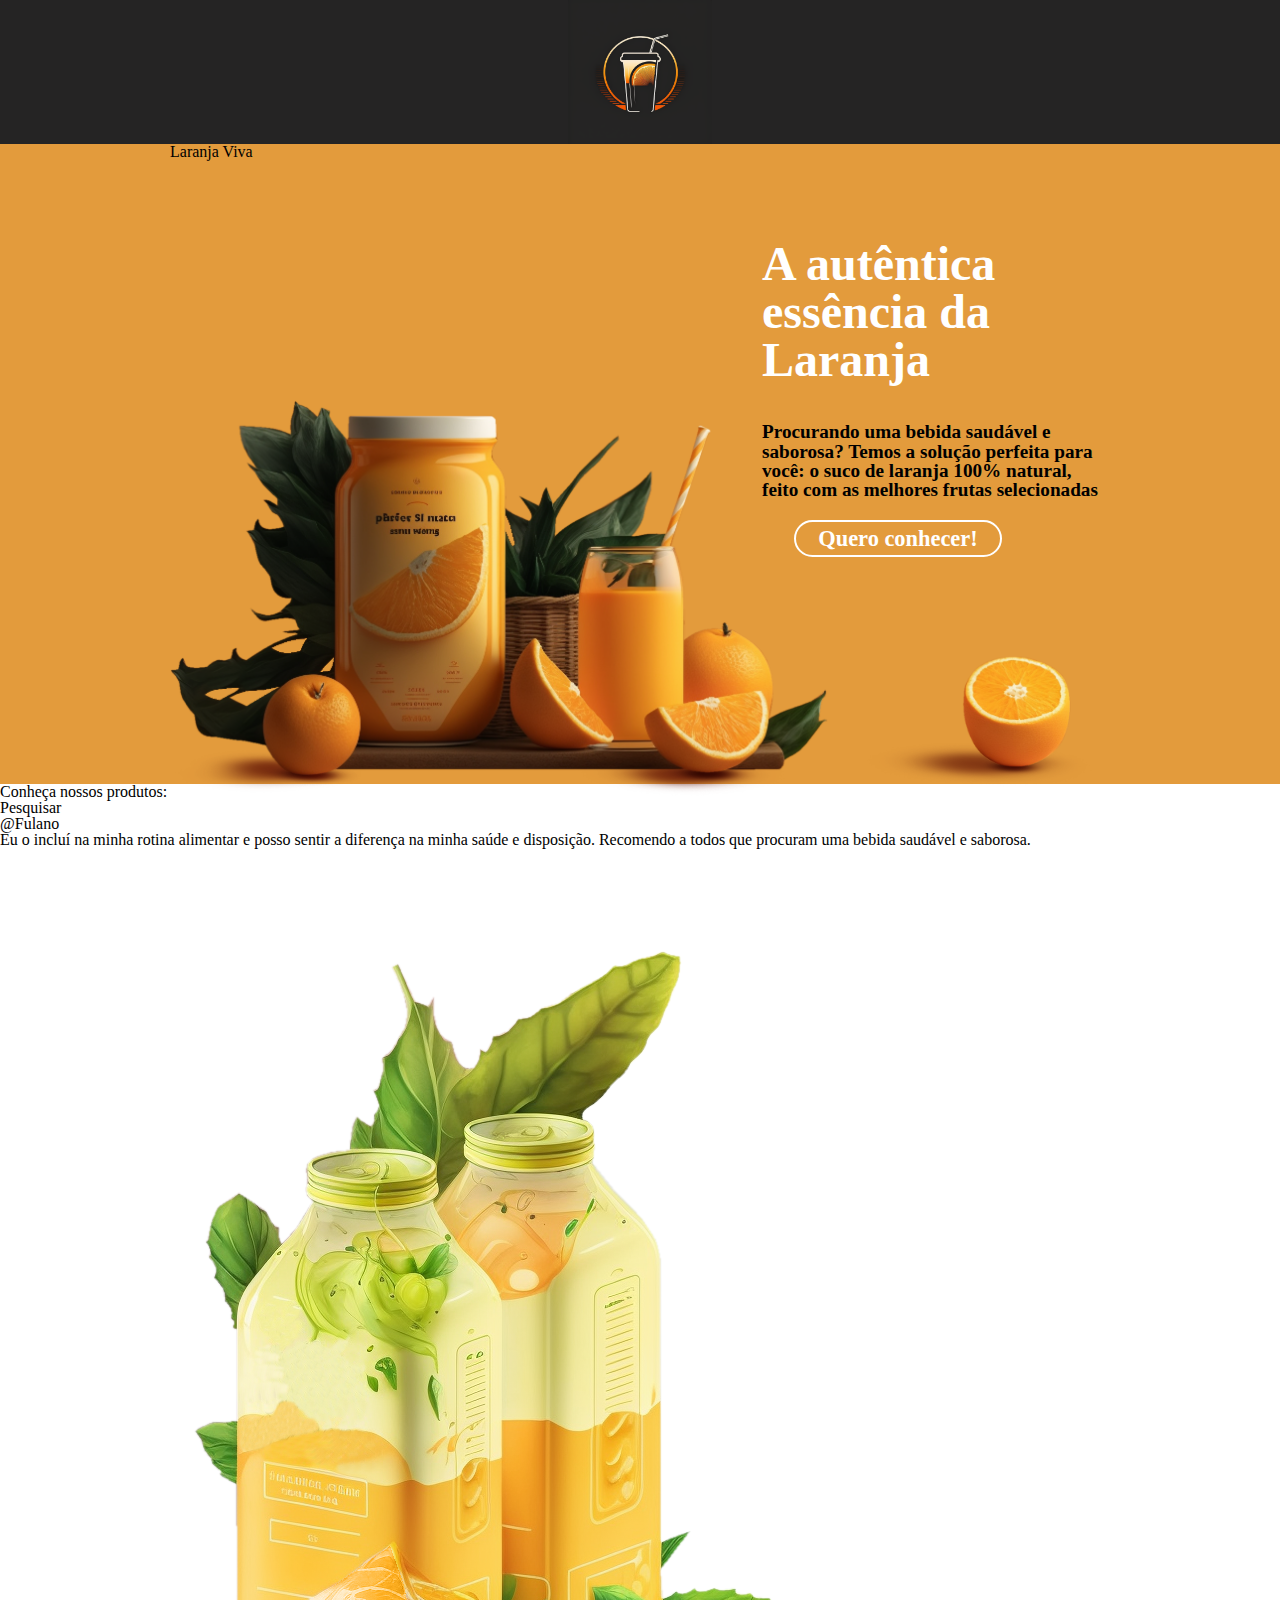
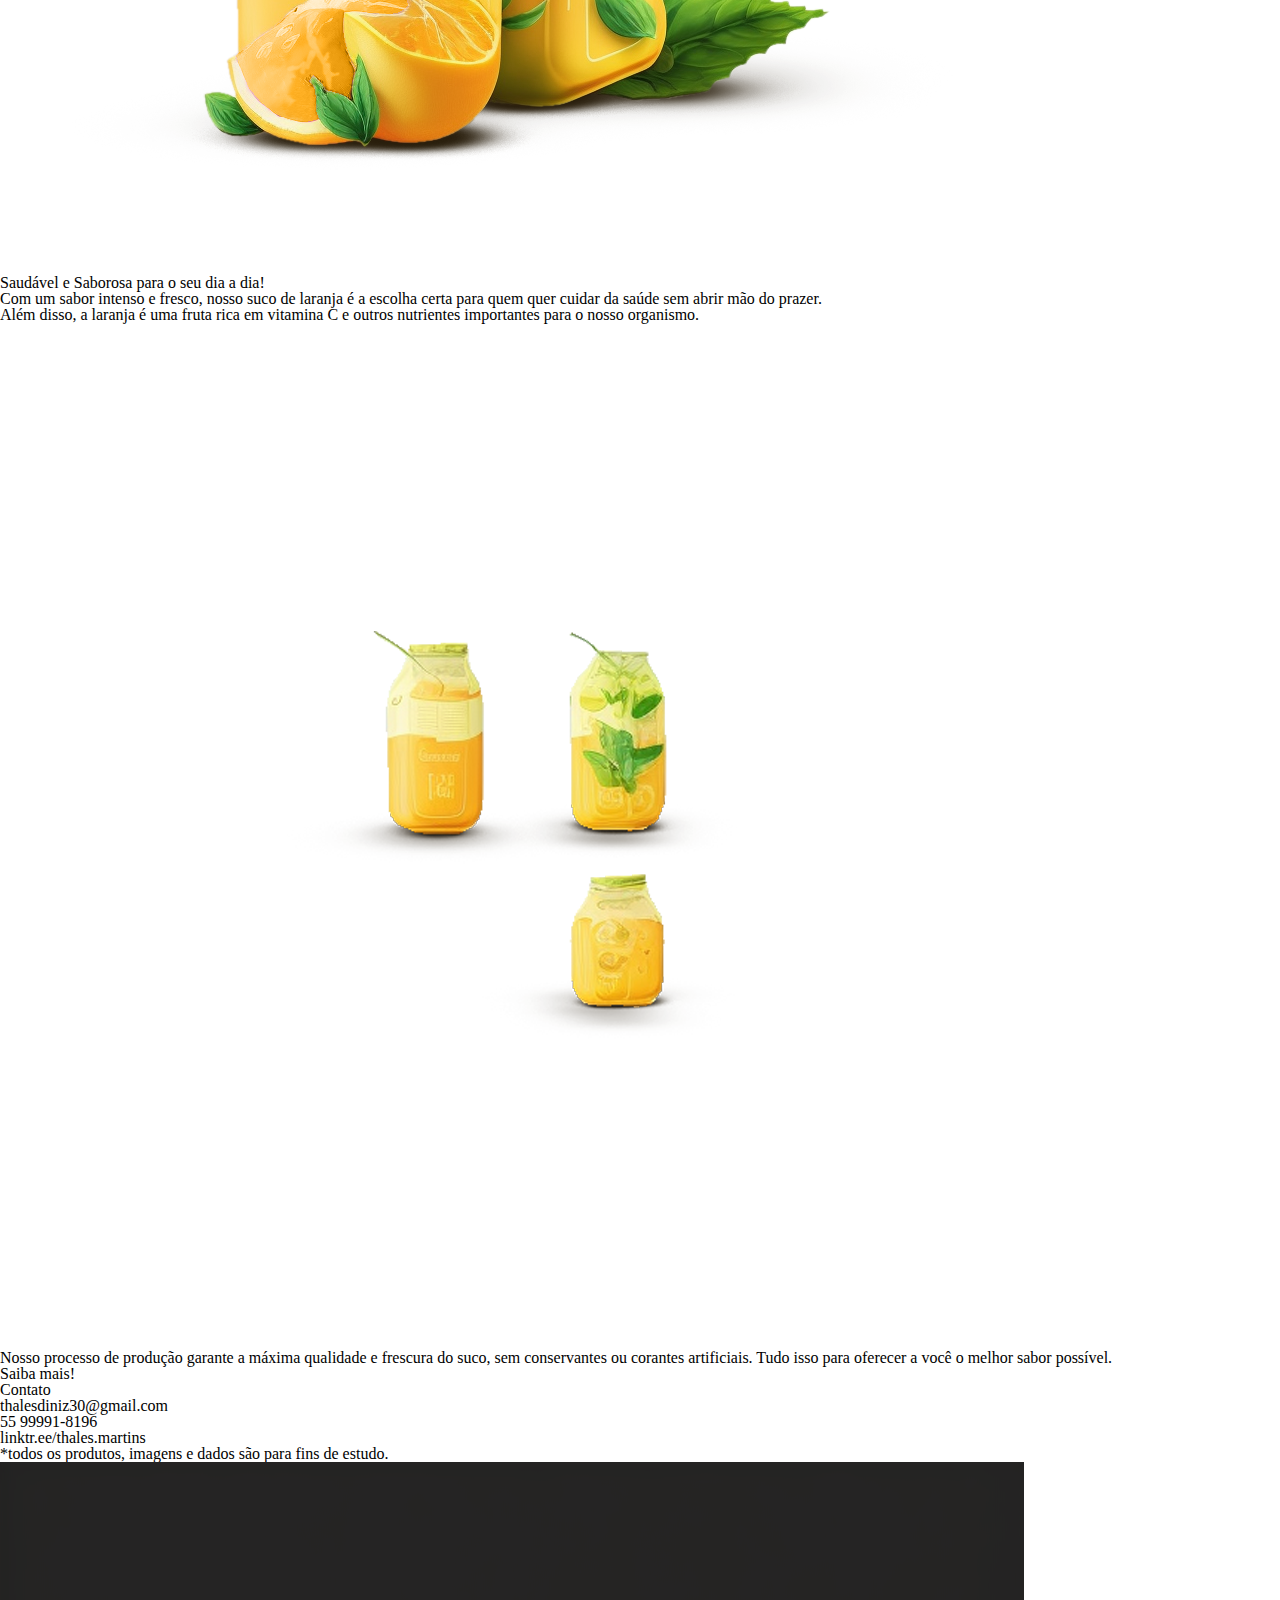
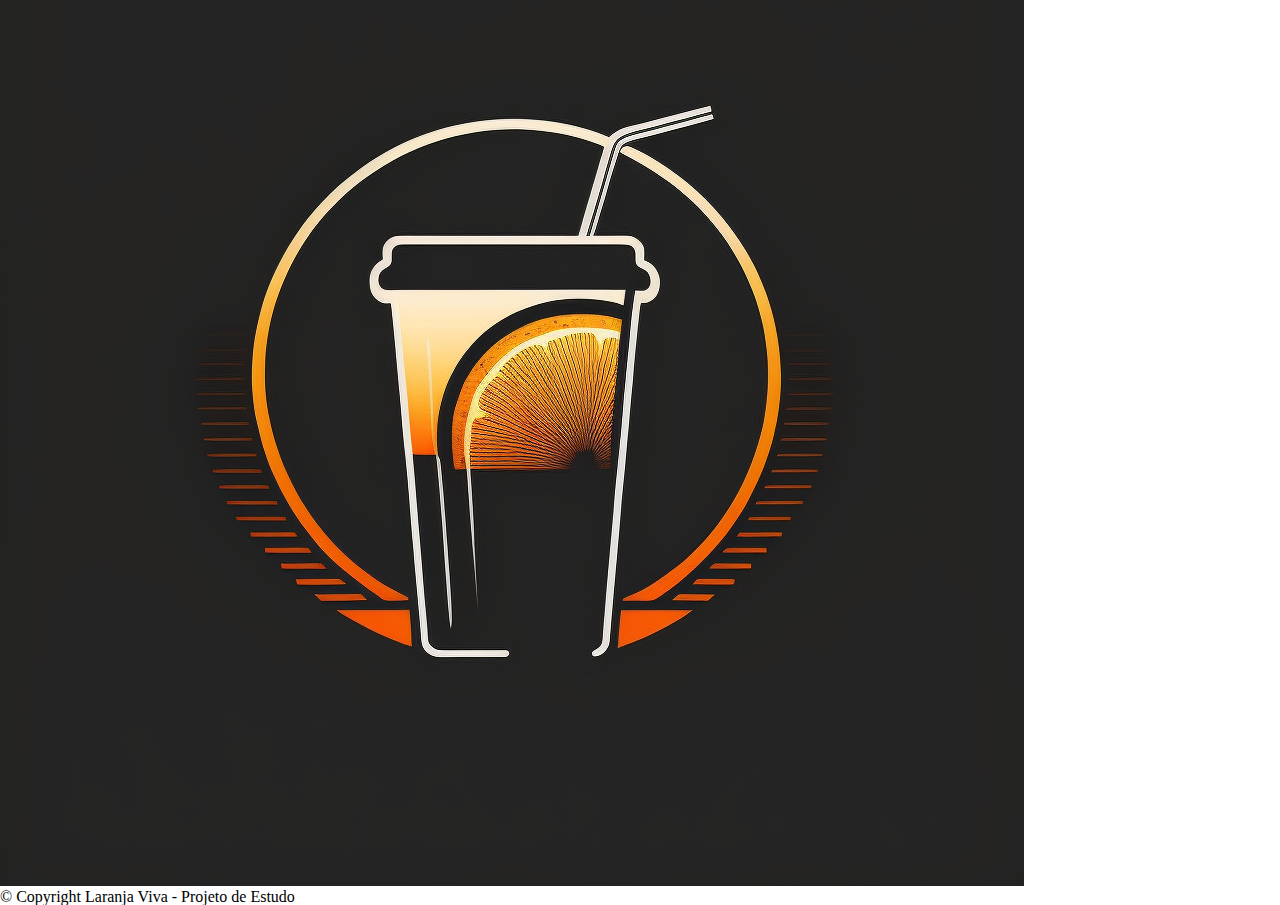
==== index.html @ 2e9c3662 "Add files via upload" ====
<!DOCTYPE html>
<html lang="pt-br">
    <head>
        <meta charset="UTF-8">
        <meta http-equiv="X-UA-Compatible" content="IE=edge">
        <meta name="viewport" content="width=device-width, initial-scale=1.0">

        <link rel="stylesheet" href="reset.css">
        <link rel="stylesheet" href="style.css">

        <title>Laranja Viva</title>
    </head>


    <body>
        <header>
            <div class="imagemCabecalho">
                <img src="imagens/logo.png">
            </div>
            
        </header>

        <main>

            <section class="landing">

                <div class="caixa">
                    <p id="titulo">Laranja Viva</p>

                    <div class="texto-principal">
                        <h1>A autêntica essência da Laranja</h1>

                        <p>Procurando uma bebida saudável e saborosa? Temos a solução perfeita para você: o suco de laranja 100% natural, feito com as melhores frutas selecionadas</p>

                        <p id="botao-conhecer">Quero conhecer!</p>
                    </div>

                    <div class="alinhamento-imagem"><img id="imagem-landing"src="imagens/landing-semfundo2.png"></div>
                    <div class="alinhamento-laranja"><img id="laranja-landing"src="imagens/laranja-fundo.png"></div>
                </div>
                

            </section>

            <section class="produtos">

                <div>
                    <h2>Conheça nossos produtos:</h2>
                    <p>Pesquisar</p>

                    <ul>
                        <li class="item1"></li>
                        <li class="item2"></li>
                        <li class="item3"></li>
                        <li class="item4"></li>
                        <li class="item5"></li>
                        <li class="item6"></li>
                    </ul>
                </div>
            </section>

            <section>
                <p>@Fulano</p>
                <p>Eu o incluí na minha rotina alimentar e posso sentir a diferença na minha saúde e disposição. Recomendo a todos que procuram uma bebida saudável e saborosa.</p>
            </section>

            <section>

                <img src="imagens/suco-produto.png">
                <h2>Saudável e Saborosa para o seu dia a dia!</h2>

                <p>Com um sabor intenso e fresco, nosso suco de laranja é a escolha certa para quem quer cuidar da saúde sem abrir mão do prazer. </p>

                <p>Além disso, a laranja é uma fruta rica em vitamina C e outros nutrientes importantes para o nosso organismo.</p>

                <img src="imagens/suquinhos-produto.png">

                <p>Nosso processo de produção garante a máxima qualidade e frescura do suco, sem conservantes ou corantes artificiais. Tudo isso para oferecer a você o melhor sabor possível.</p>
                    
                <h3>Saiba mais!</h3>
            </section>

        </main>

        <footer>
            <h3>Contato</h3>
            <ul>
                <li>thalesdiniz30@gmail.com</li>
                <li>55 99991-8196</li>
                <li>linktr.ee/thales.martins</li>
            </ul>

            <p>*todos os produtos, imagens e dados são para fins de estudo.

            <img src="imagens/logo.png">
            <p> &copy; Copyright Laranja Viva - Projeto de Estudo
        </footer>
        
    </body>
</html>
---- style.css ----
/*CSS do Cabeçalho*/
header {
    background: #252424;
    height: 9em;
}

header img {
    position: relative;
    width: 9em;
}

.imagemCabecalho {
    text-align: center;
}

/*CSS da Landing Page*/

.landing {
    background: #e39b3c;
    height: 40em;
}

.caixa {
    background: #e39b3c;
    width: 940px;
    height:40em ;
    text-align: center;
    margin: 0 auto;
}

#titulo {
    text-align: center;
    position: absolute;
}

.alinhamento-imagem {  
    text-align: left; /*A imagem precisa estar em uma div para poder ser centralizada*/
}
    
#imagem-landing {
    display: inline-block;
    position: relative;
    width: 70%;

    top: 16em;
}

#laranja-landing {
    position: relative;
    float: right;
    width: 25%;

    top: 7em;
    right: 1em;
}

.texto-principal {
    position: absolute;
    float: right;
    margin: 6em 0 0 37em;

    width: 17em;

}

.texto-principal p {
    text-align: left ;
    font-size: 1.2em;
    font-weight: bold;
    width: 18em;
    margin-bottom: 1.5em;
}

h1 {
    text-align: left;
    display: block;

    color: white;
    font-size: 3em;
    margin-bottom: 0.8em;
    font-weight: bold;
}

#botao-conhecer {

    text-align: left;
    border: solid 2px white;
    border-radius: 1em;

    padding: 0.2em 1em;

    font-weight: bold;
    font-size: 1.4em;

    color: white;
    display: inline;
    text-align: left;
}
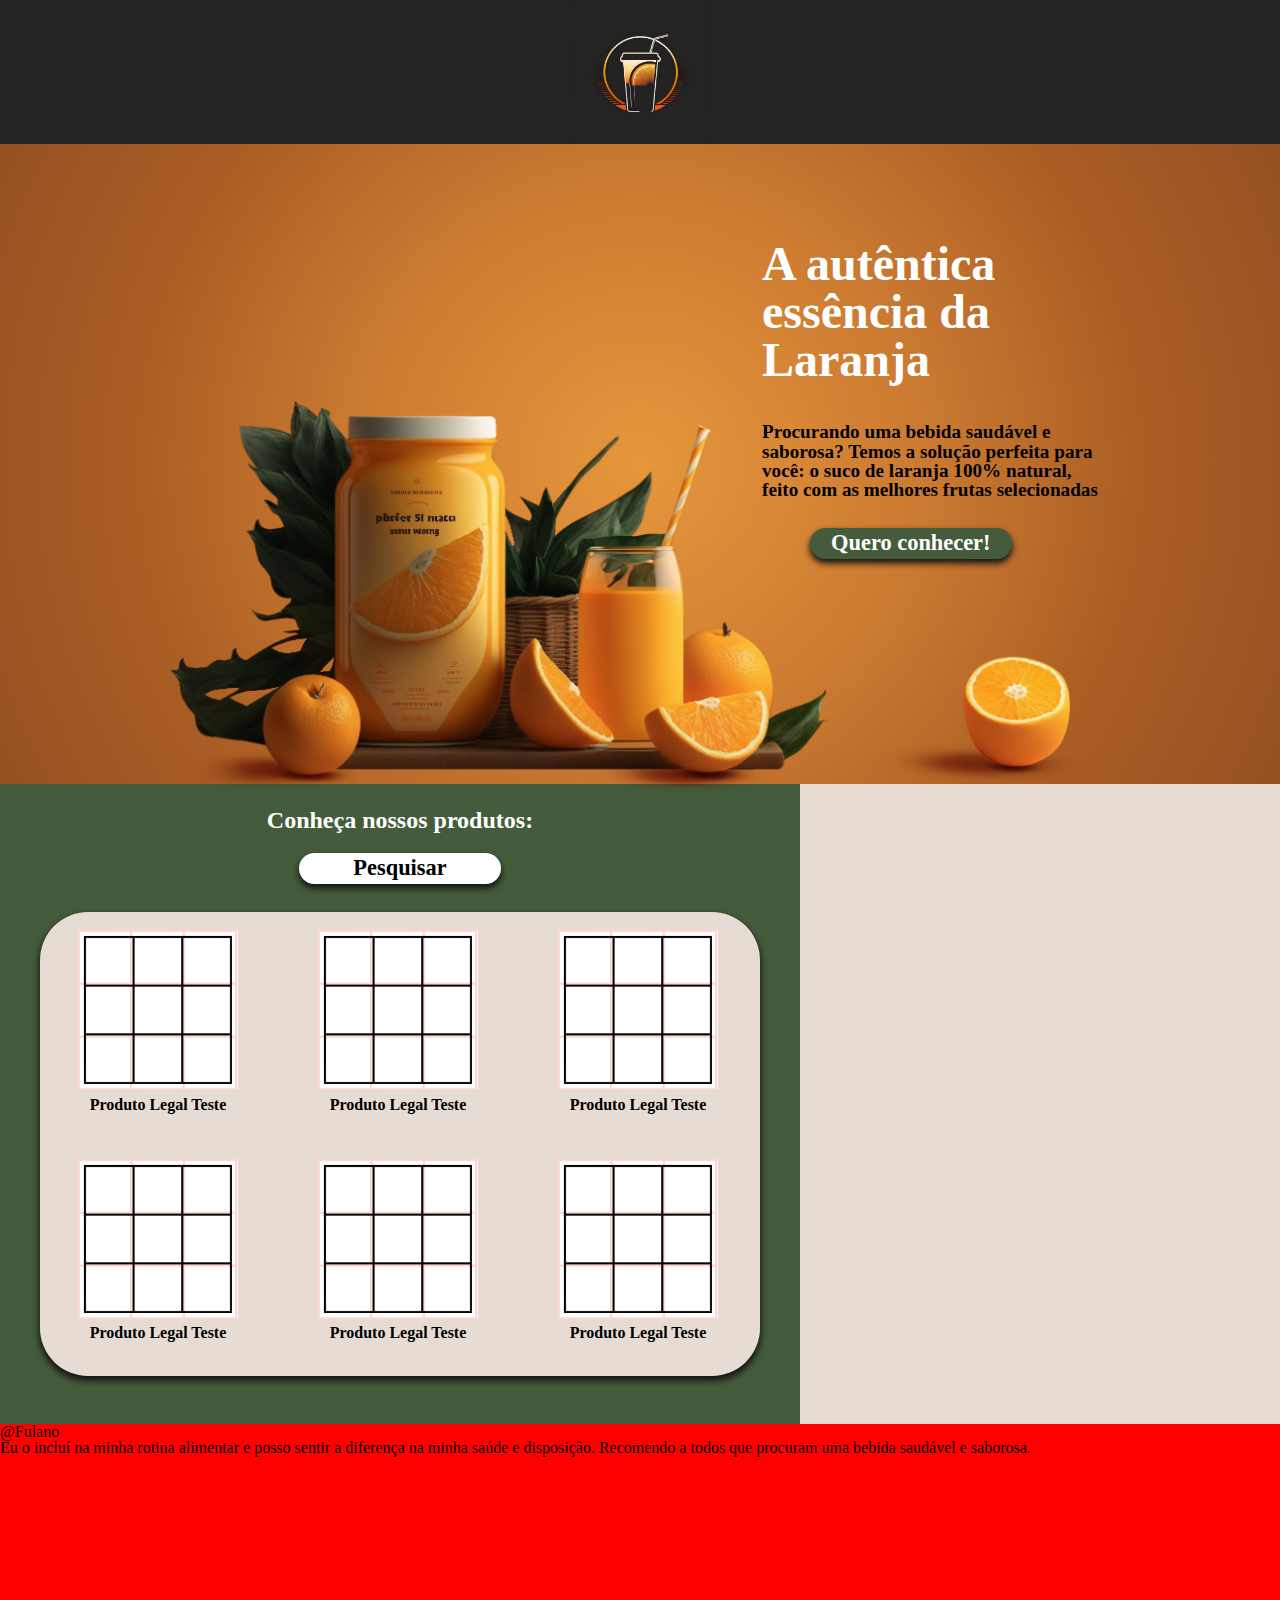
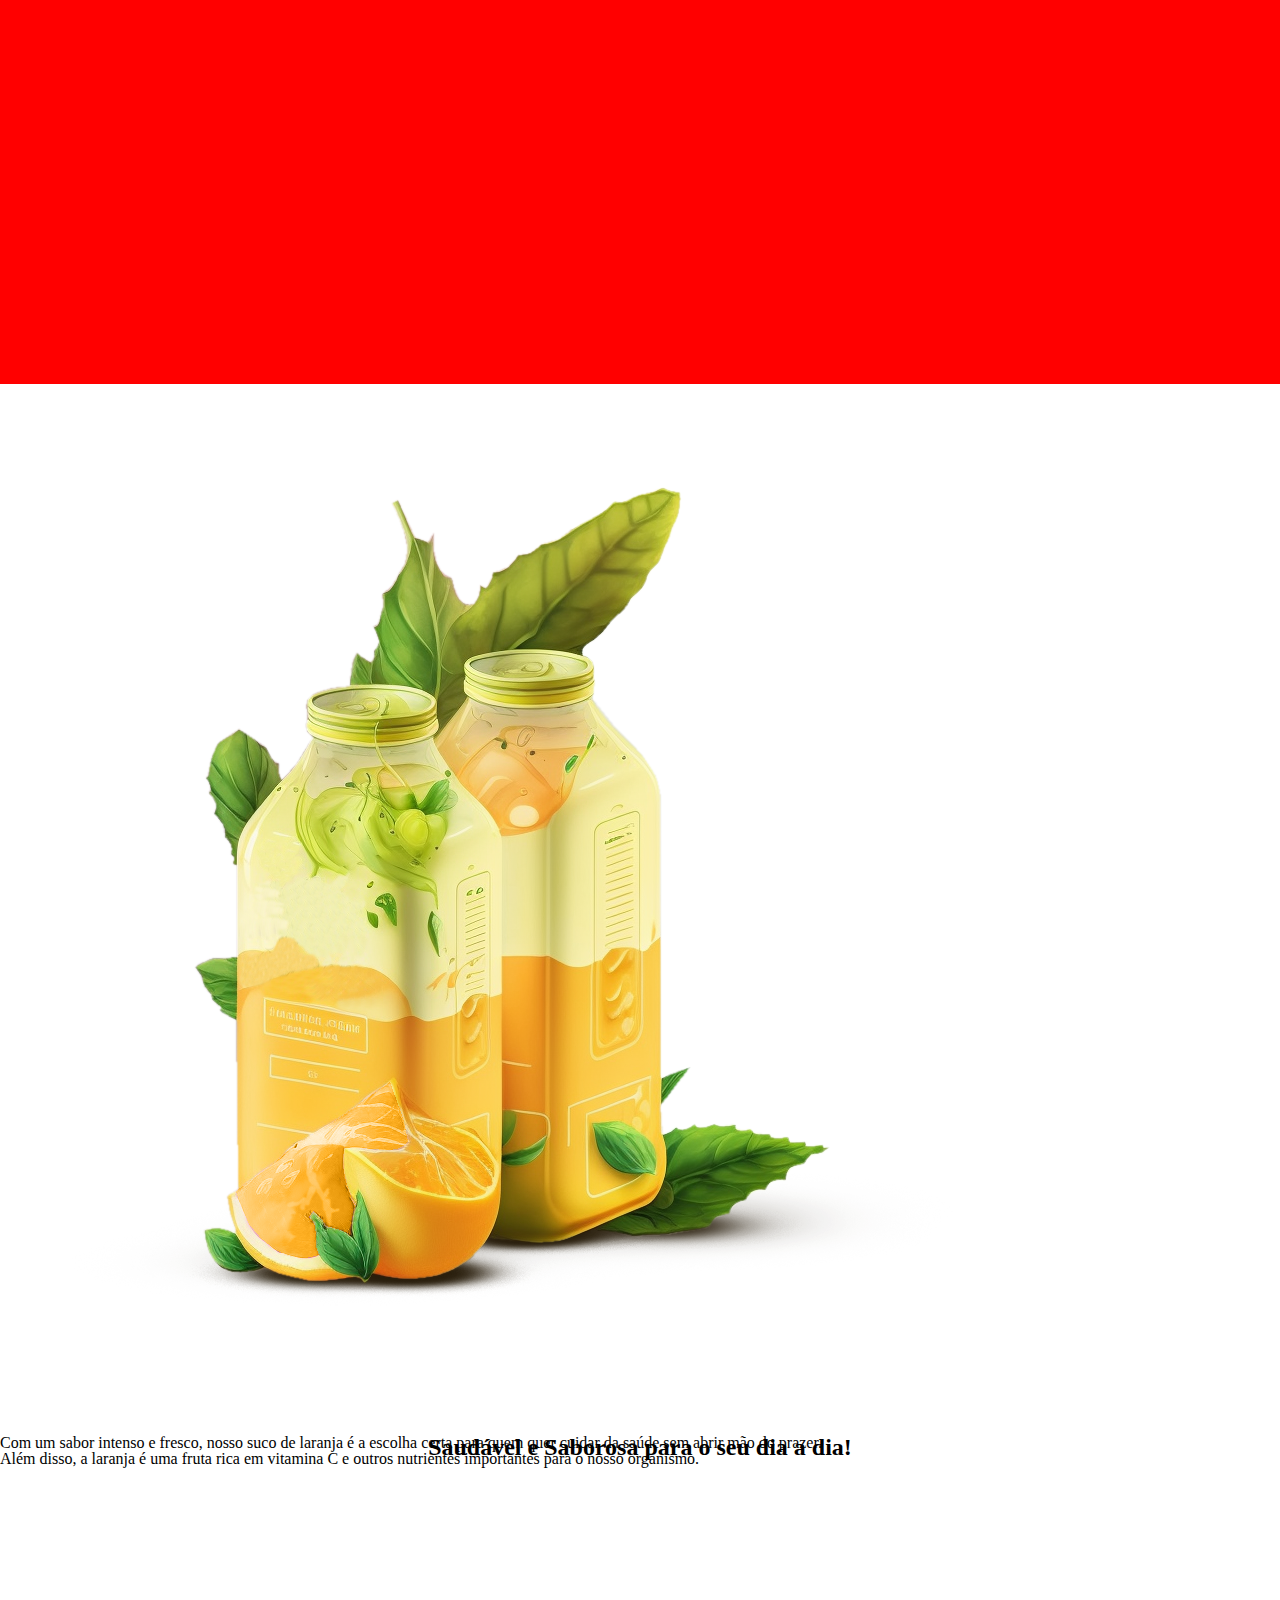
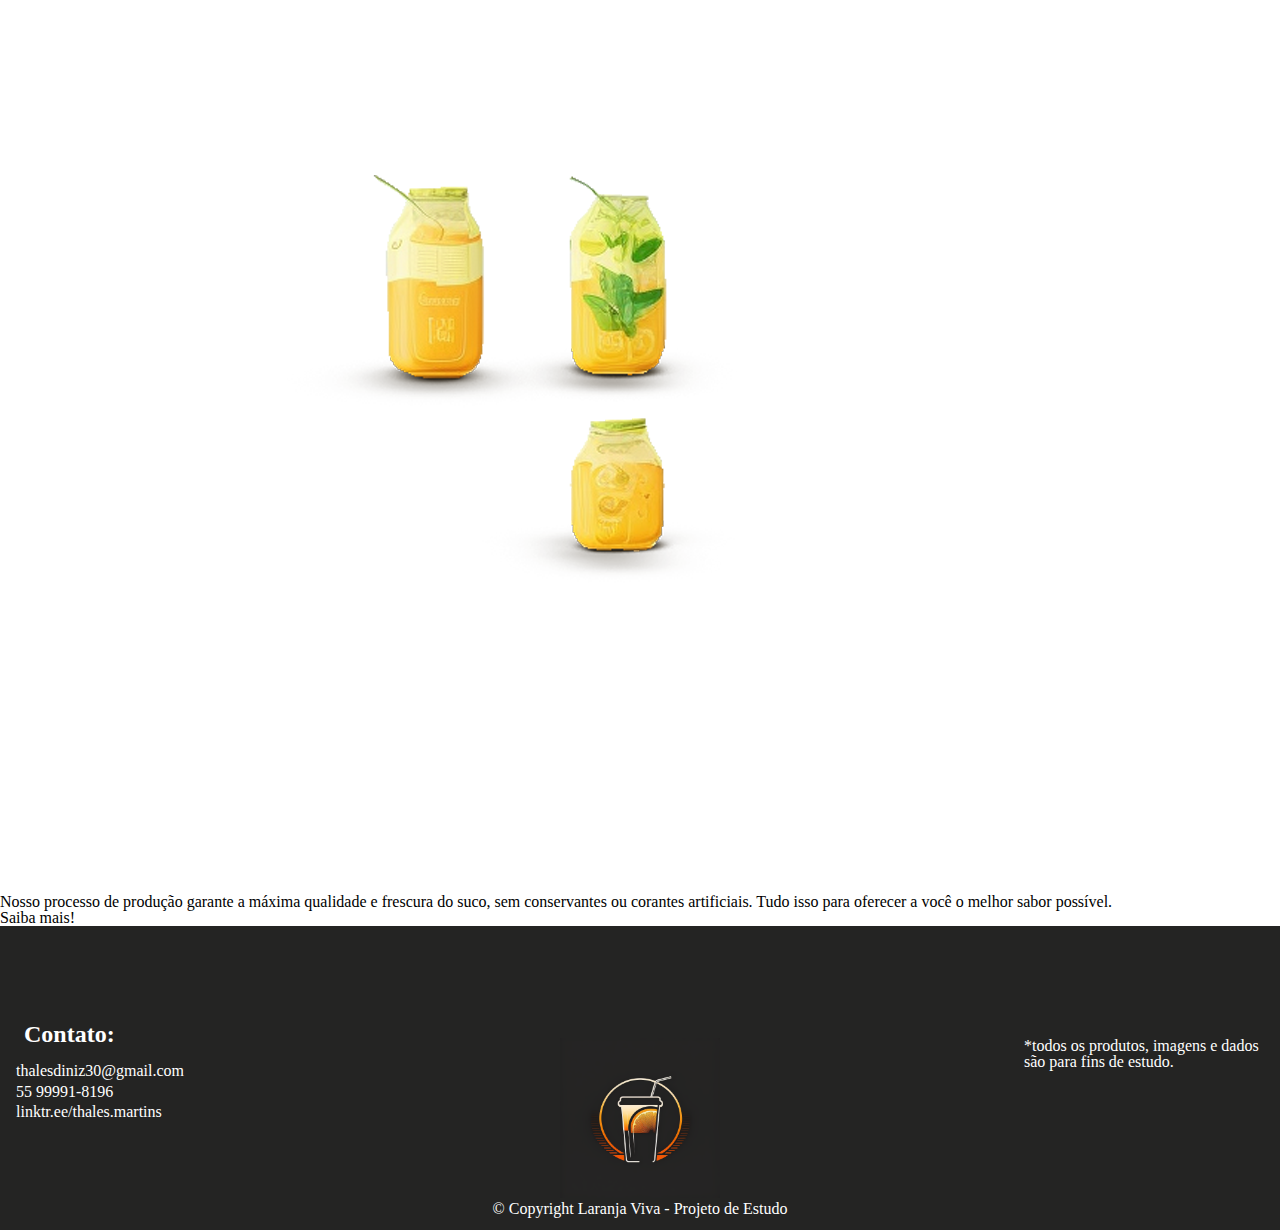
==== commit eedcdc2a: "site V3" ====
--- a/index.html
+++ b/index.html
@@ -25,7 +25,7 @@
             <section class="landing">
 
                 <div class="caixa">
-                    <p id="titulo">Laranja Viva</p>
+                    <!--<p id="titulo">Laranja Viva</p>-->
 
                     <div class="texto-principal">
                         <h1>A autêntica essência da Laranja</h1>
@@ -38,28 +38,64 @@
                     <div class="alinhamento-imagem"><img id="imagem-landing"src="imagens/landing-semfundo2.png"></div>
                     <div class="alinhamento-laranja"><img id="laranja-landing"src="imagens/laranja-fundo.png"></div>
                 </div>
+
                 
 
             </section>
 
             <section class="produtos">
 
-                <div>
-                    <h2>Conheça nossos produtos:</h2>
-                    <p>Pesquisar</p>
+                <div class="seletor">
 
-                    <ul>
-                        <li class="item1"></li>
-                        <li class="item2"></li>
-                        <li class="item3"></li>
-                        <li class="item4"></li>
-                        <li class="item5"></li>
-                        <li class="item6"></li>
-                    </ul>
+                    <div class="ajuste-tamanho-seletor">
+                        <h2 class="texto-branco">Conheça nossos produtos:</h2>
+                        <p id="pesquisar">Pesquisar</p>
+
+                    </div>
+
+                    <div class="lista-produtos">
+                        <ul class="produto-lista">
+                            <li><img src="imagens/produtos/produto1.png"></li>
+                            <li><strong>Produto Legal Teste</strong></li>
+                            <li> R$ 39,90</li>
+                        </ul>
+
+                        <ul class="produto-lista">
+                            <li><img src="imagens/produtos/produto1.png"></li>
+                            <li><strong>Produto Legal Teste</strong></li>
+                            <li> R$ 39,90</li>
+                        </ul>
+
+                        <ul class="produto-lista">
+                            <li><img src="imagens/produtos/produto1.png"></li>
+                            <li><strong>Produto Legal Teste</strong></li>
+                            <li> R$ 39,90</li>
+                        </ul>
+
+                        <ul class="produto-lista">
+                            <li><img src="imagens/produtos/produto1.png"></li>
+                            <li><strong>Produto Legal Teste</strong></li>
+                            <li> R$ 39,90</li>
+                        </ul>
+
+                        <ul class="produto-lista">
+                            <li><img src="imagens/produtos/produto1.png"></li>
+                            <li><strong>Produto Legal Teste</strong></li>
+                            <li> R$ 39,90</li>
+                        </ul>
+
+                        <ul class="produto-lista">
+                            <li><img src="imagens/produtos/produto1.png"></li>
+                            <li><strong>Produto Legal Teste</strong></li>
+                            <li> R$ 39,90</li>
+                        </ul>
+                    </div>
+                    
                 </div>
+
             </section>
 
-            <section>
+            <section class="feedback-geral">
                 <p>@Fulano</p>
                 <p>Eu o incluí na minha rotina alimentar e posso sentir a diferença na minha saúde e disposição. Recomendo a todos que procuram uma bebida saudável e saborosa.</p>
             </section>
@@ -83,17 +119,22 @@
         </main>
 
         <footer>
-            <h3>Contato</h3>
-            <ul>
-                <li>thalesdiniz30@gmail.com</li>
-                <li>55 99991-8196</li>
-                <li>linktr.ee/thales.martins</li>
-            </ul>
+            <div class="contato">
+                <h3>Contato:</h3>
 
-            <p>*todos os produtos, imagens e dados são para fins de estudo.
+                <ul>
+                    <li>thalesdiniz30@gmail.com</li>
+                    <li>55 99991-8196</li>
+                    <li>linktr.ee/thales.martins</li>
+                </ul>
+            </div>
 
-            <img src="imagens/logo.png">
-            <p> &copy; Copyright Laranja Viva - Projeto de Estudo
+            <p class="direitos">*todos os produtos, imagens e dados são para fins de estudo.
+
+            <div class="copy">
+                <img src="imagens/logo.png">
+                <p> &copy; Copyright Laranja Viva - Projeto de Estudo
+            </div>
         </footer>
         
     </body>
--- a/style.css
+++ b/style.css
@@ -16,12 +16,14 @@
 /*CSS da Landing Page*/
 
 .landing {
-    background: #e39b3c;
+    background: radial-gradient(circle at center, #e6973b 0, #cb7a31 40%, #aa5e24, #965121 100%);
+    background-repeat: no-repeat;
+    background-position: bottom right;
+
     height: 40em;
 }
 
 .caixa {
-    background: #e39b3c;
     width: 940px;
     height:40em ;
     text-align: center;
@@ -29,6 +31,17 @@
 }
 
 #titulo {
+
+    margin: 0.5em auto auto 0;
+    padding: 0.2em 0 0.2em 0;
+
+    width: 940px;
+
+
+    border: solid 2px white;
+    border-radius: 1em;
+
+    font-weight: bold;
     text-align: center;
     position: absolute;
 }
@@ -83,17 +96,212 @@
 
 #botao-conhecer {
 
-    text-align: left;
-    border: solid 2px white;
+    background: #445c3b;
+    border: solid 2px none;
     border-radius: 1em;
 
-    padding: 0.2em 1em;
+    padding: 0.2em 0;
 
     font-weight: bold;
     font-size: 1.4em;
 
     color: white;
-    display: inline;
-    text-align: left;
-}
-
+    position: absolute;
+    text-align: center;
+    right: 1em;
+
+    display: block;
+    width: 9em;
+
+    cursor: pointer;
+    transition: all 1s;
+
+    box-shadow: 0px 4px 6px 0.5px #161616;
+}
+
+#botao-conhecer:hover {
+    transform: scale(2) rotate(360deg);
+
+
+
+}
+
+/*CSS Produtos*/
+
+.produtos {
+    background: #e6dcd4;
+    height: 40em;
+}
+
+.seletor {
+    background: #445c3b;
+    width: 50em;
+    height: 40em;
+}
+
+.ajuste-tamanho-seletor {
+    width: 20em;
+    height: 8em;
+    margin: 0 auto;
+}
+
+h2 {
+
+    position: relative;
+    top: 1em;
+
+
+    font-weight: bold;
+    text-align: center;
+    font-size: 1.5em;
+
+}
+
+.texto-branco {
+    color: white;
+}
+
+#pesquisar {
+    background: white;
+    border: solid 2px none;
+    border-radius: 1em;
+    display: block;
+
+    padding: 0.2em 0;
+
+    font-weight: bold;
+    font-size: 1.4em;
+
+    color: black;
+    position: relative;
+    text-align: center;
+
+    margin: 2em auto;
+
+    width: 9em;
+
+    cursor: pointer;
+    transition: all 1s;
+
+    box-shadow: 0px 4px 6px 0.5px #161616;
+}
+
+#pesquisar:hover {
+    transform: scale(1.3);
+}
+
+.lista-produtos {
+    background: #e6dcd4;
+    width: 90%;
+    height: 29em;
+
+    border: solid 1px none;
+    border-radius: 3em;
+
+    margin: auto auto;
+
+    box-shadow: 0px 4px 6px 0.5px #161616;
+}
+
+.produto-lista {
+    display: inline-block;
+    margin: 10px 10px;
+    
+    width: 30%;
+    height: 45%;
+    text-align: center;
+
+    border: solid none;
+    border-radius: 1em;
+
+    transition: all 0.5s;
+}
+
+.produto-lista:hover {
+
+}
+
+.produto-lista li {
+    height: 30%;
+    margin: auto;
+}
+
+.produto-lista li img {
+    position: relative;
+    top: 0.5em;
+    width: 10em;
+}
+
+.produto-lista li strong {
+    font-weight: bold;
+    position: relative;
+
+    top: 7em
+}
+
+.centraliza-imagem {
+    text-align: center;
+}
+
+/*CSS Feedback*/
+
+.feedback-geral {
+    background: red;
+    height: 35em;
+}
+
+
+
+
+
+
+
+
+
+/*CSS do Rodapé*/
+
+footer {
+    height: 19em;
+    background: #242423;
+
+    color: white;
+}
+
+footer img {
+    width: 10em;
+}
+
+footer h3 {
+    font-weight: bold;
+
+    font-size: 1.5em;
+    padding: 0 0 0.7em 1em;
+    margin: 4em 0 0 0;
+}
+
+.contato {
+    width: 15em;
+    float: left;
+}
+
+footer li {
+    padding: 0 0 0.3em 1em;
+    
+}
+
+.direitos {
+    float: right;
+    width: 15em;
+
+    padding: 0 1em 0 0;
+    margin: 7em 0 0 0;
+}
+
+.copy {
+    position: relative;
+    width: 50%;
+    margin: 0 auto;
+    
+    padding: 7em 0 0 0;
+    text-align: center;
+}
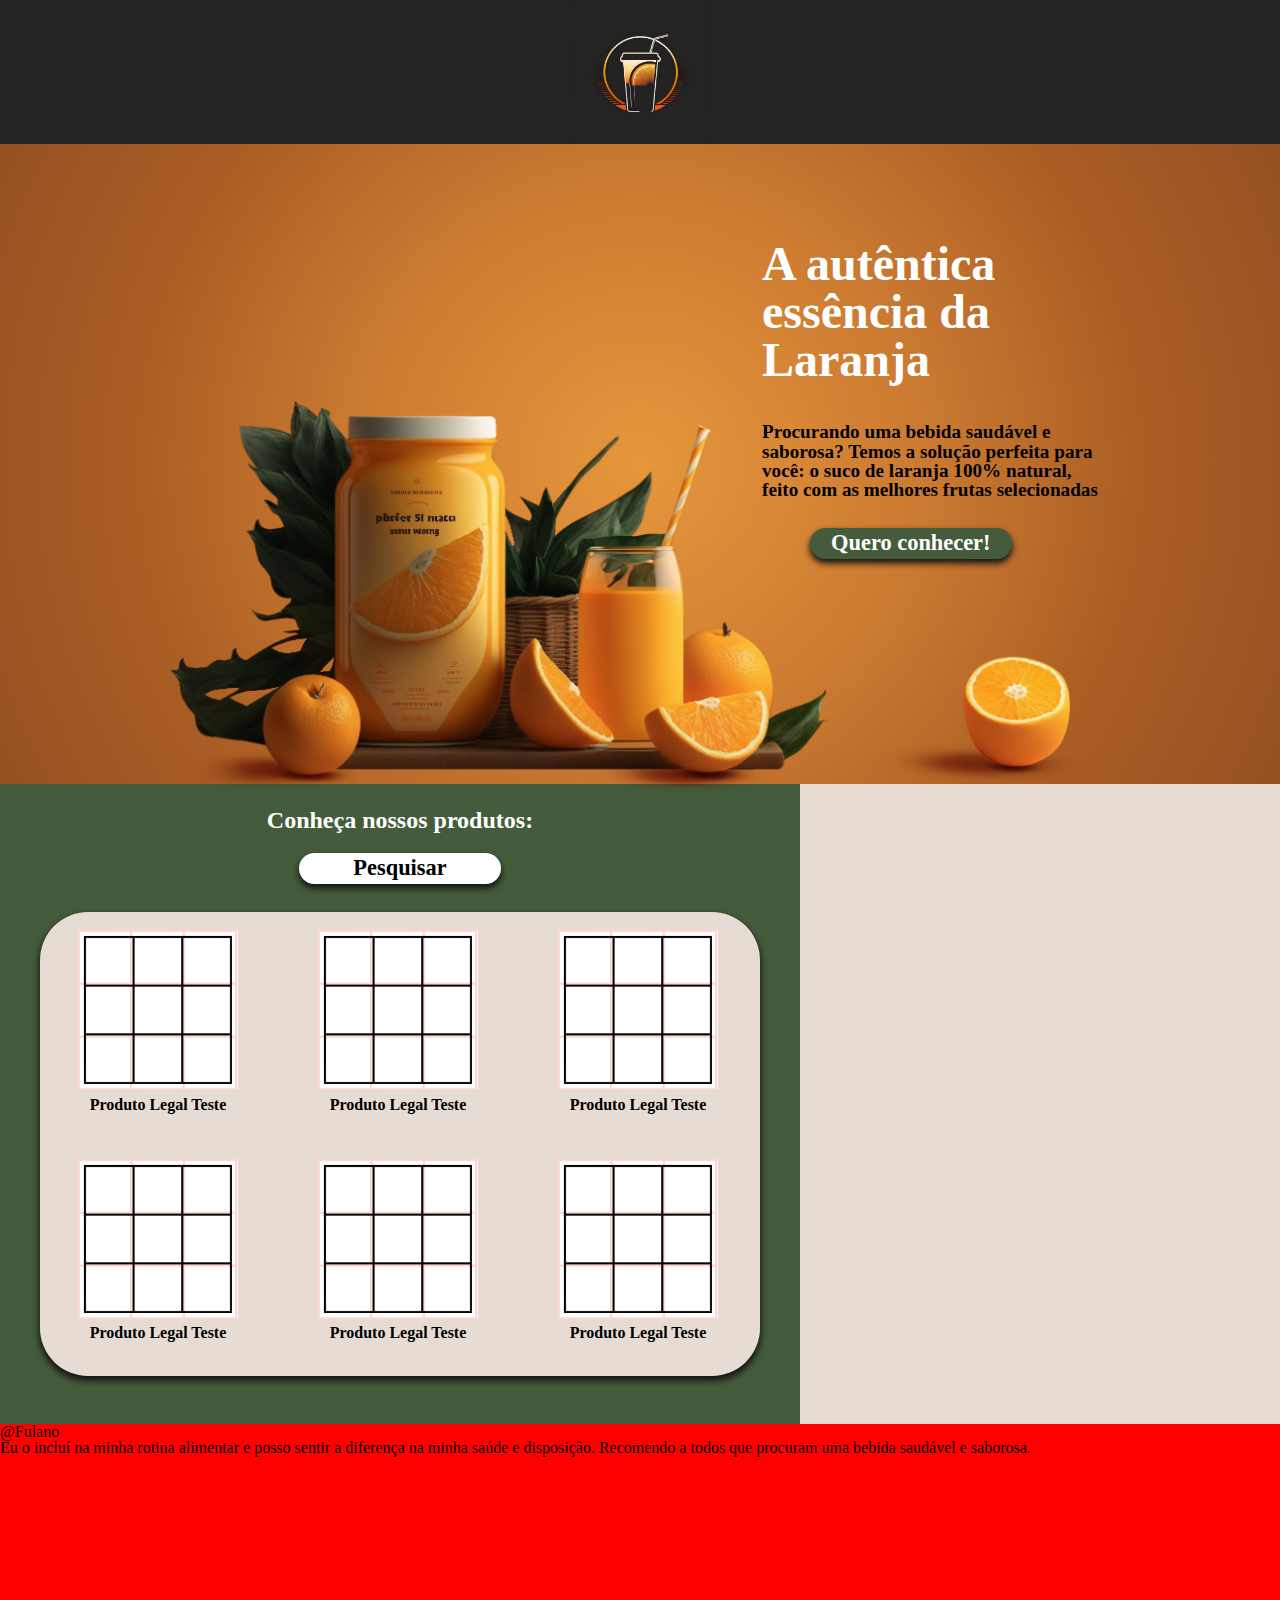
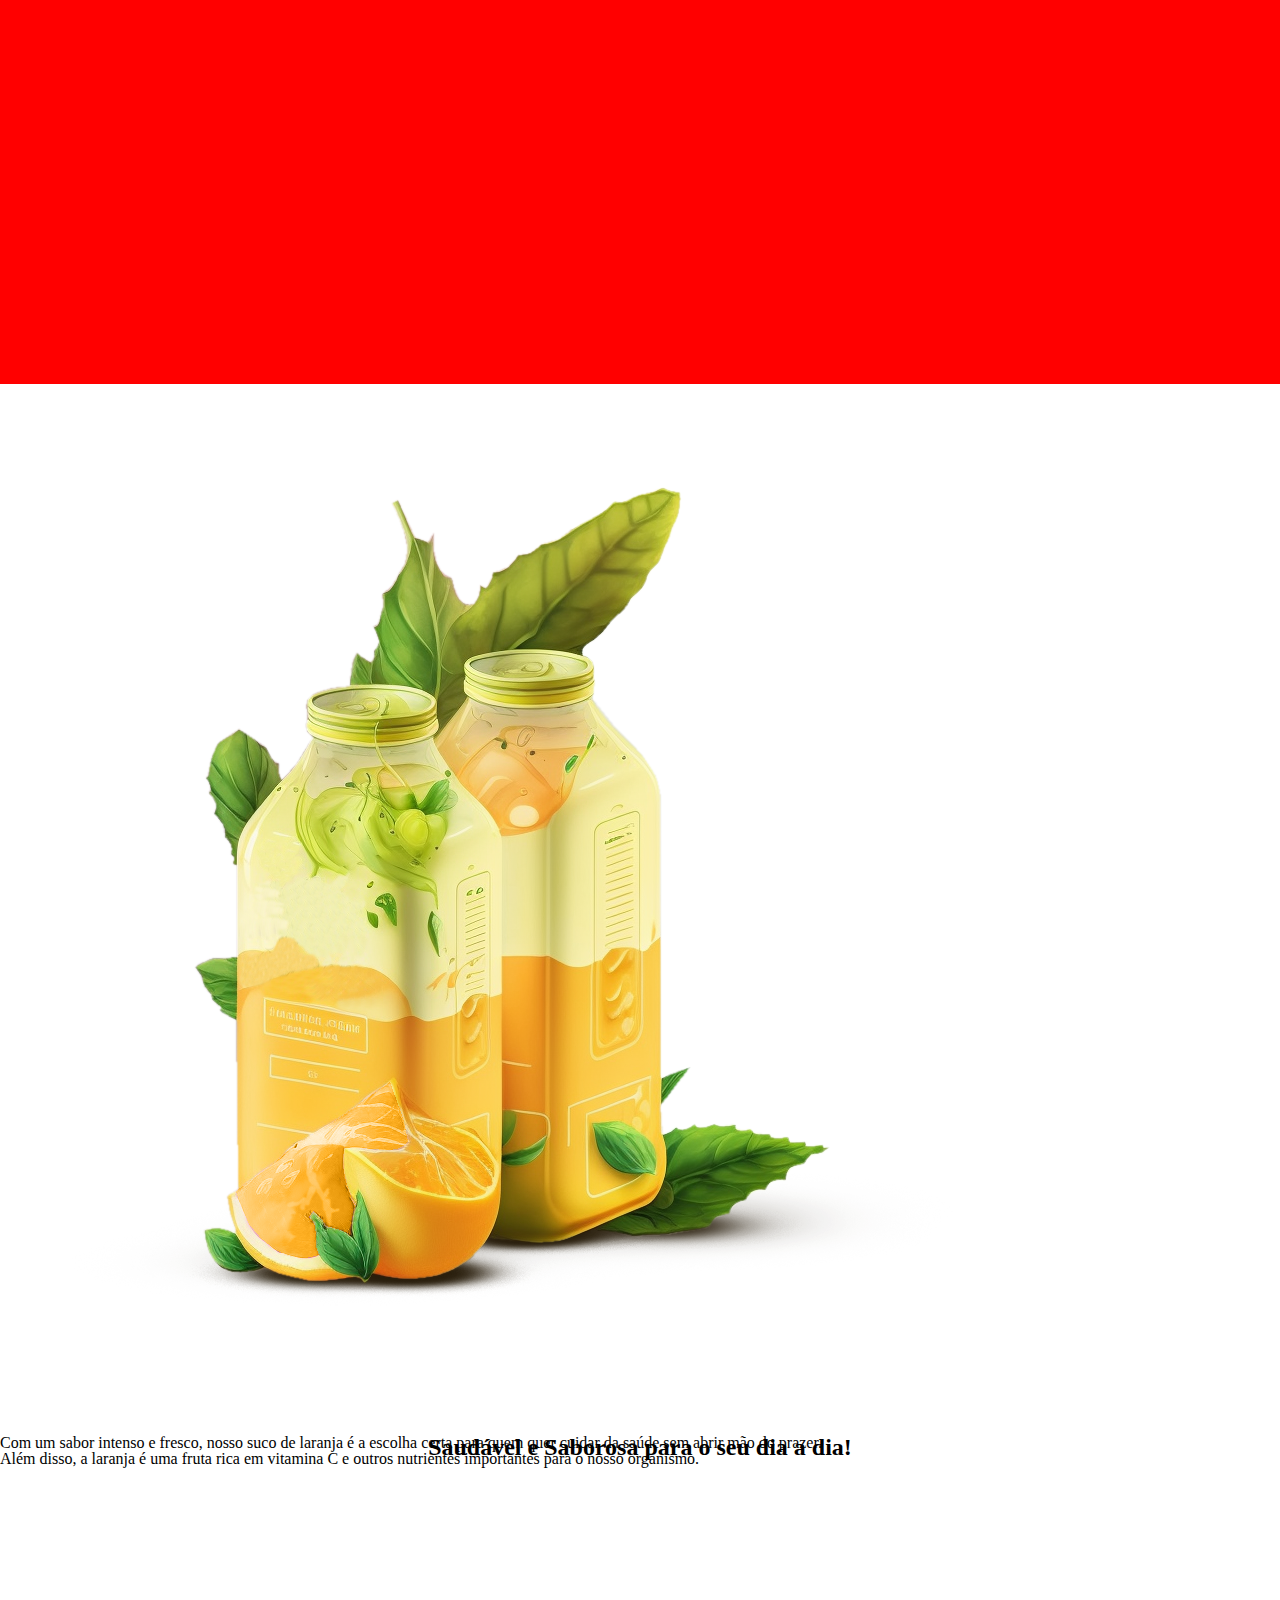
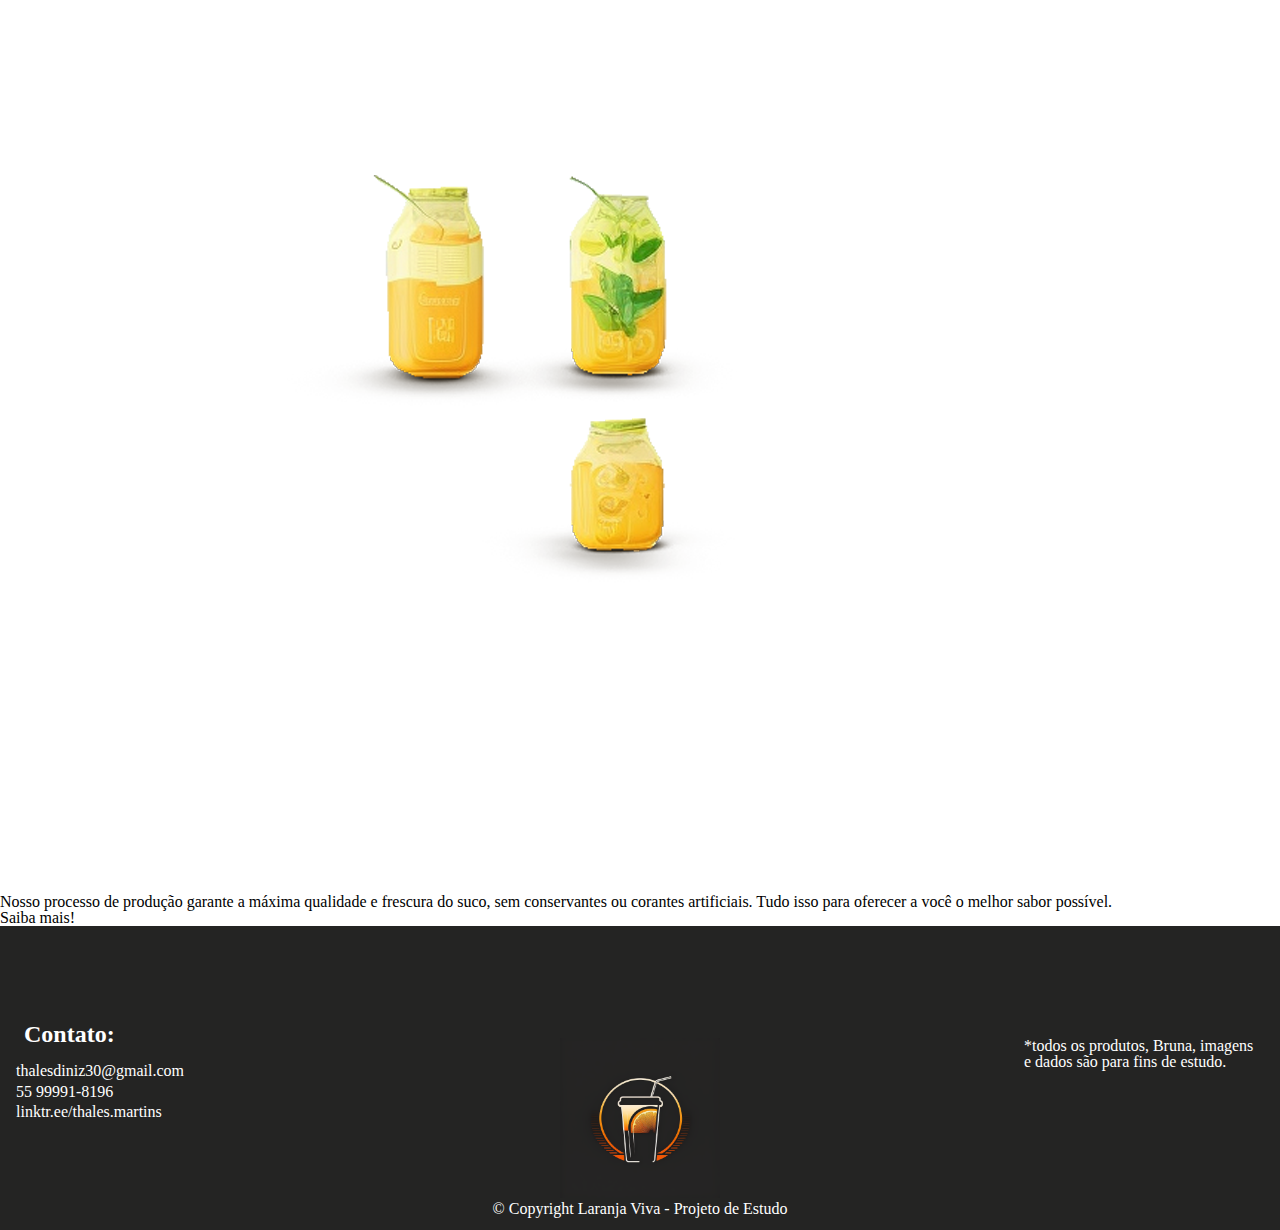
==== commit d067600d: "Bruna" ====
--- a/index.html
+++ b/index.html
@@ -129,7 +129,7 @@
                 </ul>
             </div>
 
-            <p class="direitos">*todos os produtos, imagens e dados são para fins de estudo.
+            <p class="direitos">*todos os produtos, Bruna, imagens e dados são para fins de estudo.
 
             <div class="copy">
                 <img src="imagens/logo.png">
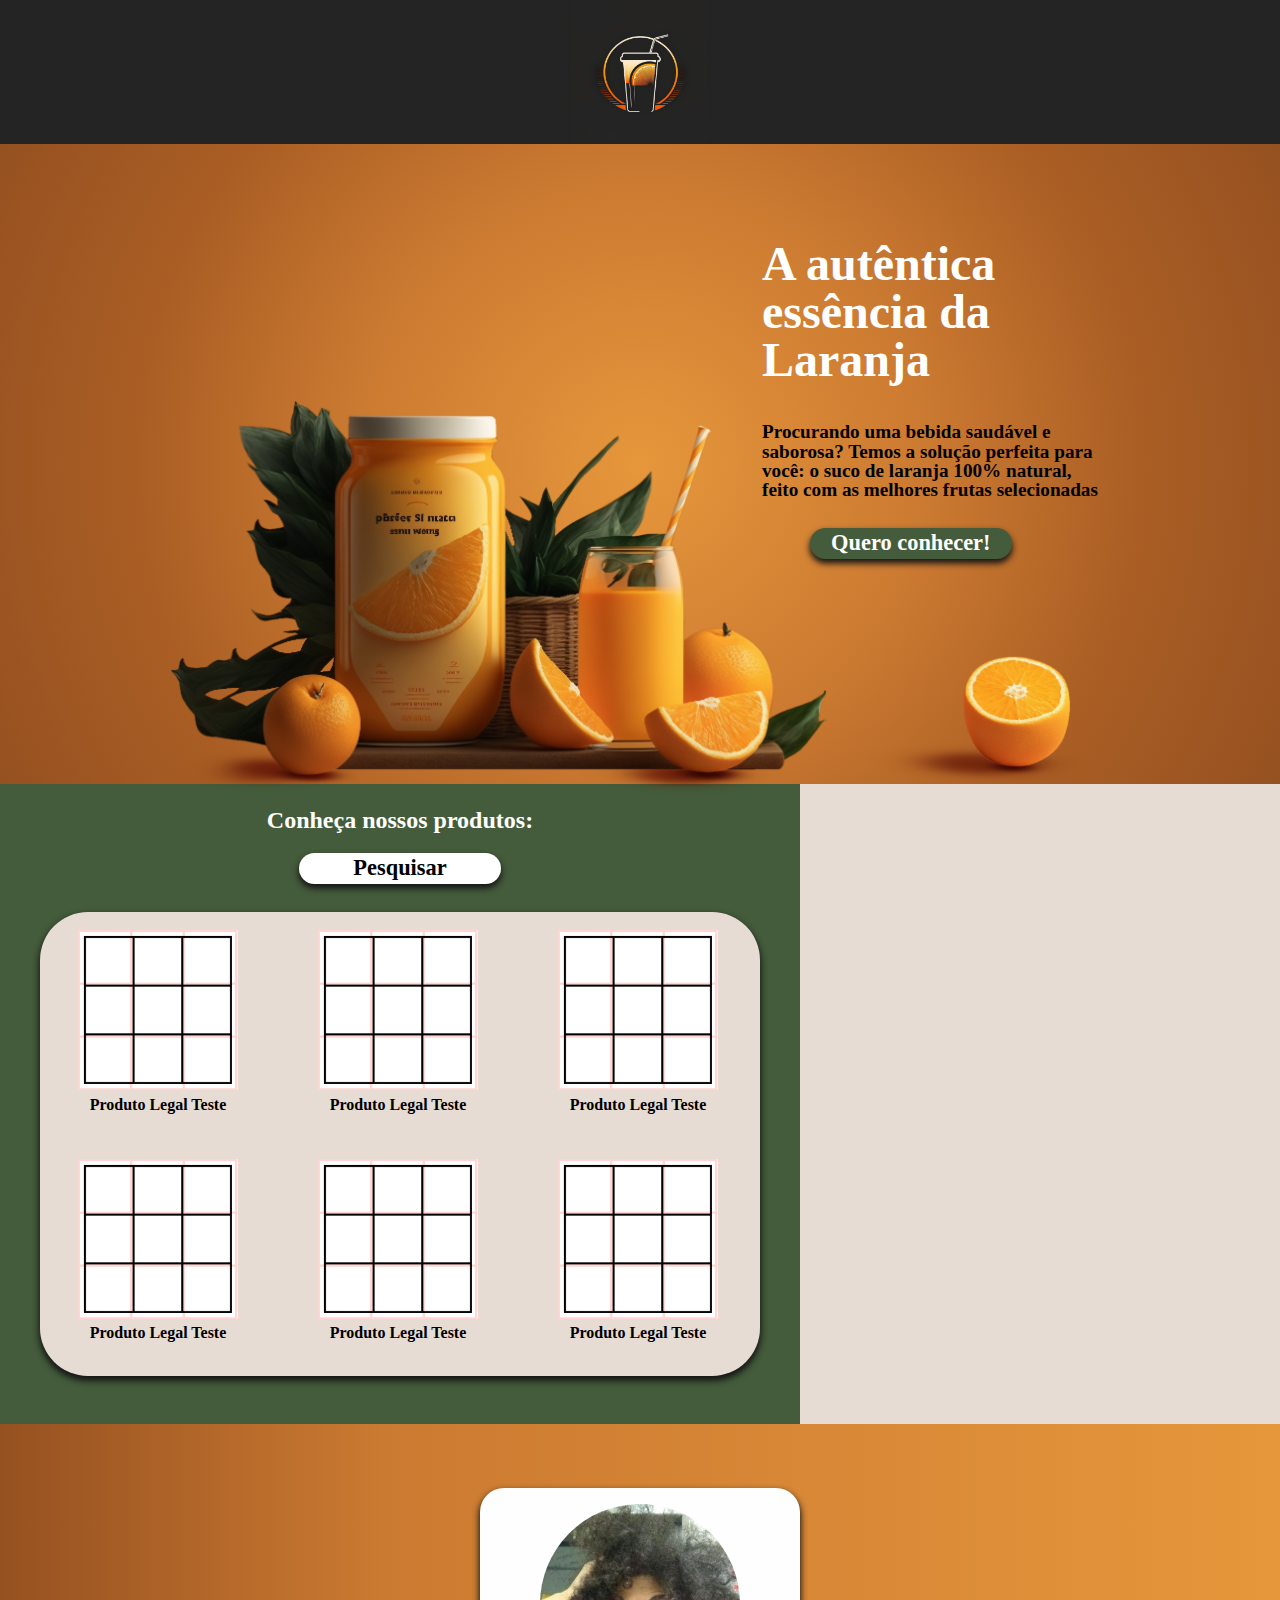
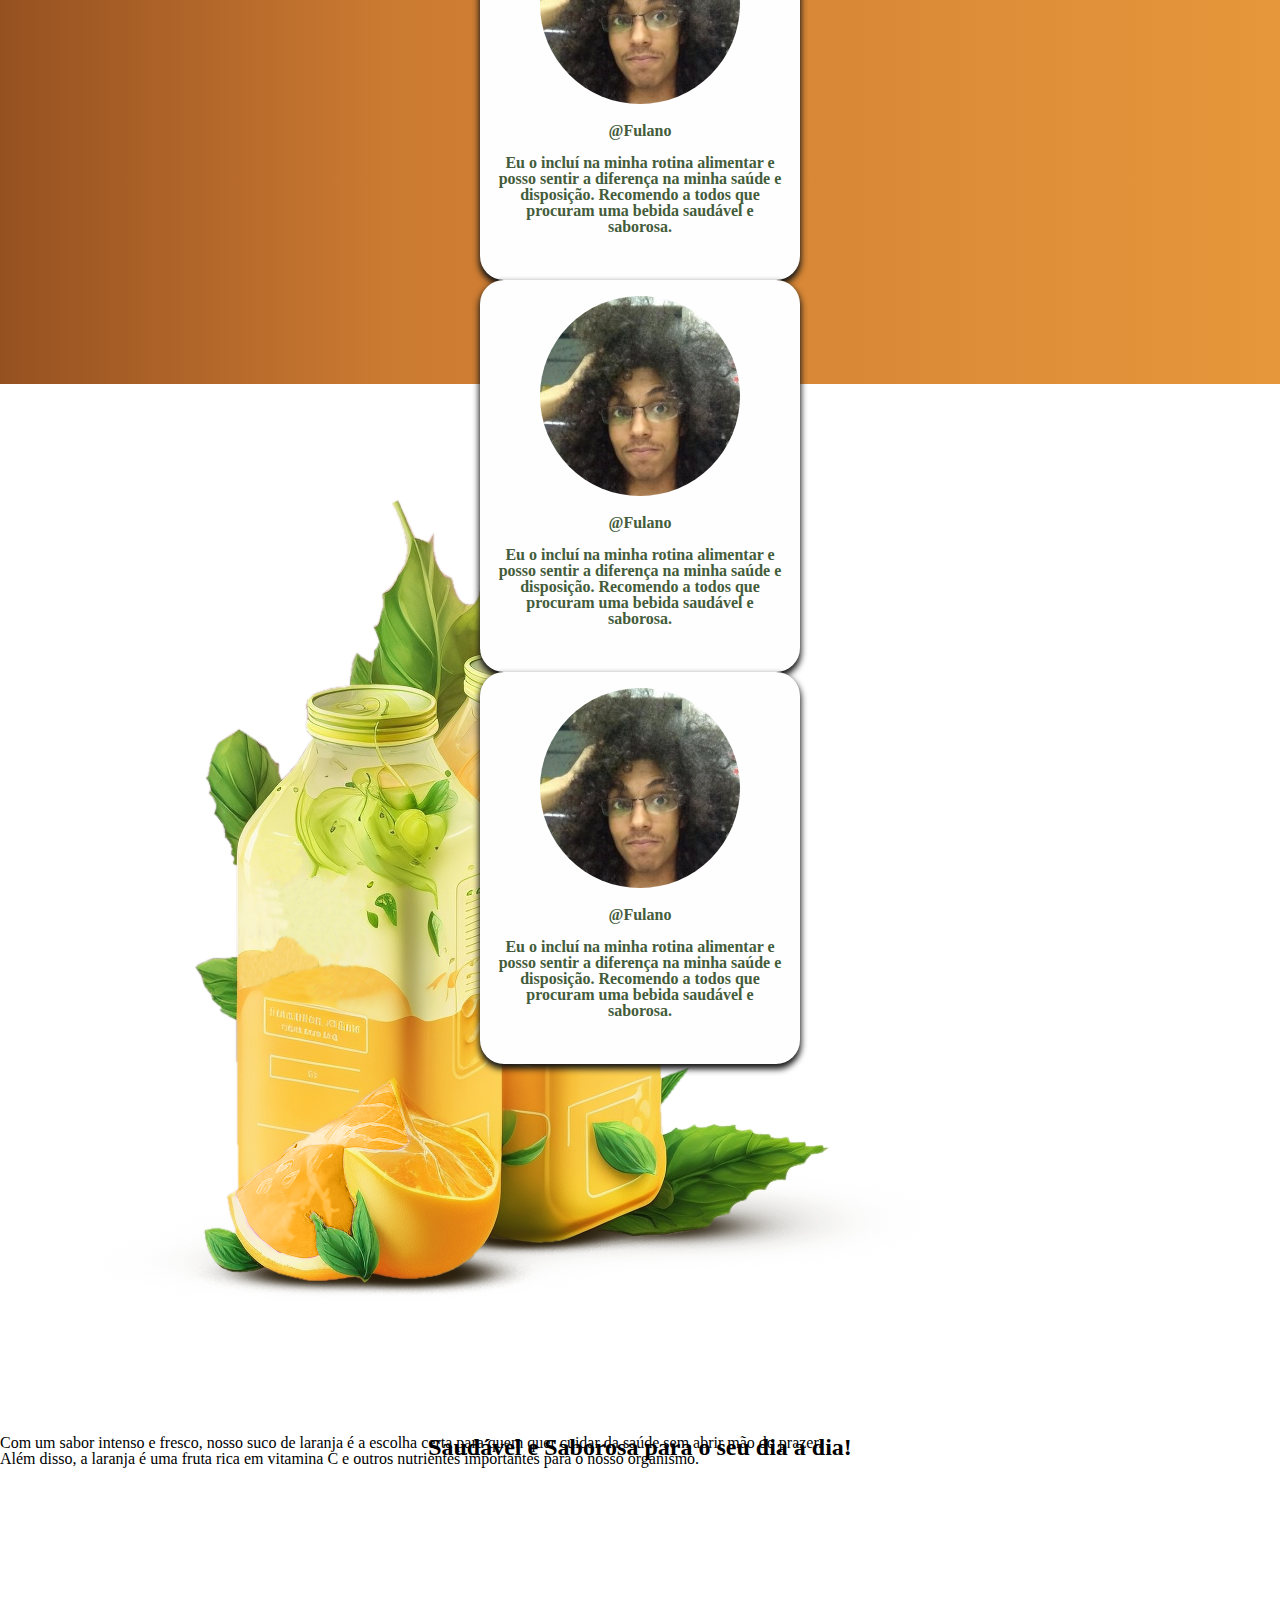
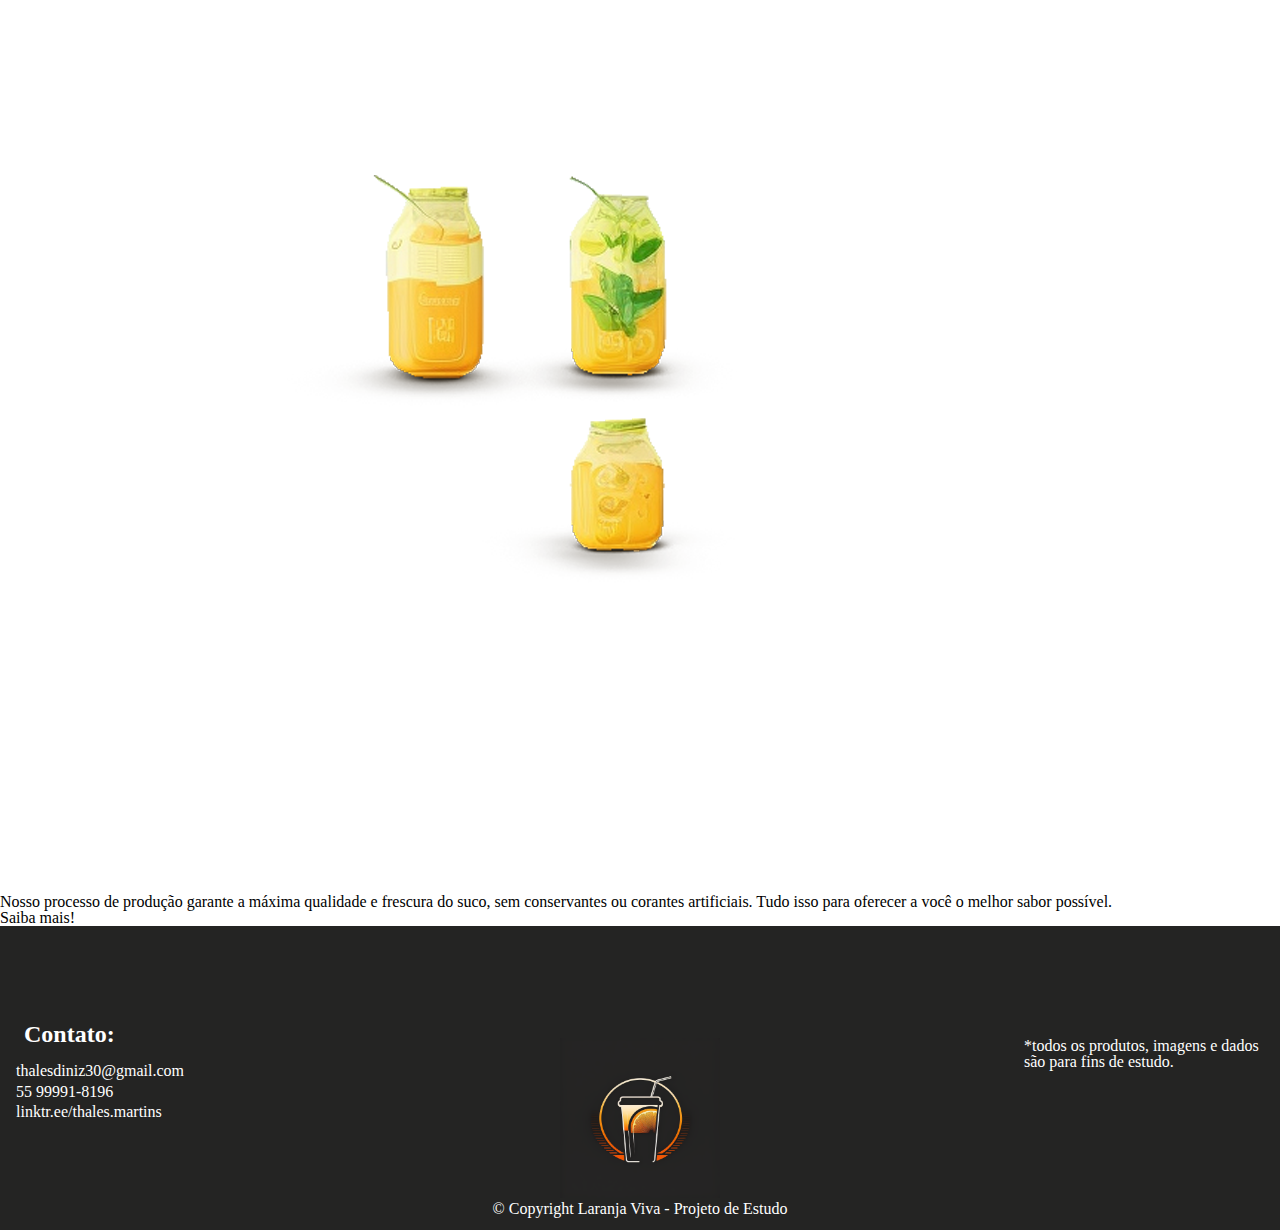
==== commit d9bbbff4: "Add files via upload" ====
--- a/index.html
+++ b/index.html
@@ -96,8 +96,24 @@
             </section>
 
             <section class="feedback-geral">
-                <p>@Fulano</p>
-                <p>Eu o incluí na minha rotina alimentar e posso sentir a diferença na minha saúde e disposição. Recomendo a todos que procuram uma bebida saudável e saborosa.</p>
+                <div class="profile">
+                    <img src="imagens/profiles/roger.png">
+                    <p>@Fulano</p>
+                    <p>Eu o incluí na minha rotina alimentar e posso sentir a diferença na minha saúde e disposição. Recomendo a todos que procuram uma bebida saudável e saborosa.</p>
+                </div>
+
+                <div class="profile">
+                    <img src="imagens/profiles/roger.png">
+                    <p>@Fulano</p>
+                    <p>Eu o incluí na minha rotina alimentar e posso sentir a diferença na minha saúde e disposição. Recomendo a todos que procuram uma bebida saudável e saborosa.</p>
+                </div>
+
+                <div class="profile">
+                    <img src="imagens/profiles/roger.png">
+                    <p>@Fulano</p>
+                    <p>Eu o incluí na minha rotina alimentar e posso sentir a diferença na minha saúde e disposição. Recomendo a todos que procuram uma bebida saudável e saborosa.</p>
+                </div>
+            
             </section>
 
             <section>
@@ -129,7 +145,7 @@
                 </ul>
             </div>
 
-            <p class="direitos">*todos os produtos, Bruna, imagens e dados são para fins de estudo.
+            <p class="direitos">*todos os produtos, imagens e dados são para fins de estudo.
 
             <div class="copy">
                 <img src="imagens/logo.png">
--- a/style.css
+++ b/style.css
@@ -210,6 +210,7 @@
     width: 30%;
     height: 45%;
     text-align: center;
+    
 
     border: solid none;
     border-radius: 1em;
@@ -246,8 +247,40 @@
 /*CSS Feedback*/
 
 .feedback-geral {
-    background: red;
+    background: linear-gradient(90deg,#965121 0,  #cb7a31 30%, #e6973b 100%);
     height: 35em;
+}
+
+.profile {
+    background: #fefefe;
+    width: 20em;
+    height: 70%;
+
+    text-align: center;
+
+    border-radius: 1.5em;
+    position: relative;
+
+    margin: 0 auto;
+    top: 4em;
+
+    box-shadow: 0px 4px 6px 0.5px #161616;
+    
+}
+
+.profile p {
+    padding: 0.5 1em 0 1em;
+    color: #445c3b;
+    font-weight: bold;
+}
+
+.profile p:last-child {
+    padding: 1em;
+}
+
+.profile img {
+    border-radius: 100%;
+    padding: 1em 1em 1em 1em;
 }
 
 
